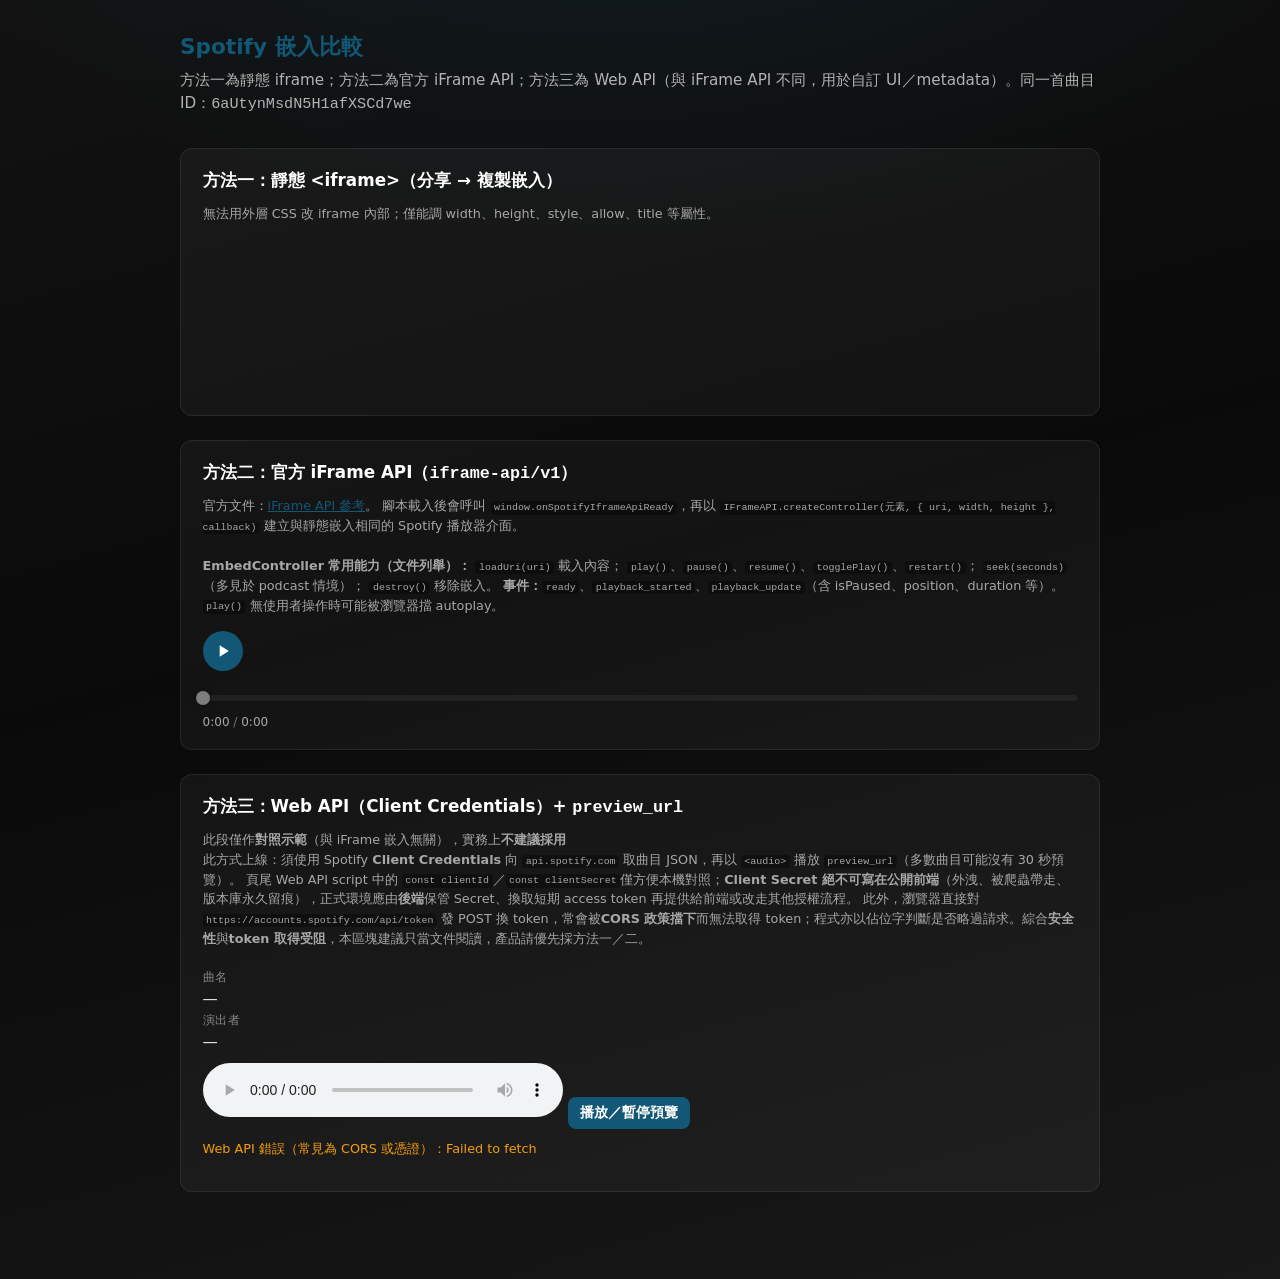
==== spotify.html @ 9056b28a "修改日期" ====
<!DOCTYPE html>
<html lang="zh-TW" data-lang="zh">

<head>
    <meta charset="UTF-8">
    <meta http-equiv="X-UA-Compatible" content="IE=edge">
    <meta name="viewport" content="width=device-width, initial-scale=1.0, user-scalable=no">
    <!-- Primary Meta Tags -->
    <title data-i18n="meta.title">spotify</title>
    <meta name="title" data-i18n="meta.title" content="spotify">
    <meta name="description" data-i18n="meta.description" content="">
    <meta name="keywords" content="">

    <style>
        /*
         * 強調色變數（目前為 #125776）。
         * 原本 Spotify 綠若需還原，請改為：
         *   --accent: #1ed760;
         *   --accent-soft: #1ed76033;
         *   --on-accent: #121212;
         */
        :root {
            --accent: #125776;
            --accent-soft: #12577633;
            --on-accent: #fff;
        }

        *,
        *::before,
        *::after {
            box-sizing: border-box;
        }

        html {
            font-size: 16px;
            -webkit-text-size-adjust: 100%;
        }

        body {
            margin: 0;
            min-height: 100vh;
            font-family: system-ui, -apple-system, "Segoe UI", Roboto, "Helvetica Neue", Arial, sans-serif;
            color: #e8e8e8;
            background: radial-gradient(ellipse 120% 80% at 50% -20%, var(--accent-soft), transparent 50%),
                linear-gradient(165deg, #121212 0%, #0a0a0a 45%, #181818 100%);
        }

        .page {
            max-width: 960px;
            margin: 0 auto;
            padding: 2rem 1.25rem 4rem;
        }

        .page-title {
            font-size: 1.35rem;
            font-weight: 700;
            color: var(--accent);
            margin: 0 0 0.5rem;
        }

        .page-desc {
            margin: 0 0 2rem;
            color: #b3b3b3;
            font-size: 0.95rem;
            line-height: 1.5;
        }

        .panel {
            background: rgba(255, 255, 255, 0.04);
            border: 1px solid rgba(255, 255, 255, 0.08);
            border-radius: 12px;
            padding: 1.25rem 1.35rem;
            margin-bottom: 1.5rem;
        }

        .panel h2 {
            margin: 0 0 0.75rem;
            font-size: 1.05rem;
            font-weight: 600;
            color: #fff;
        }

        .panel .note {
            margin: 0 0 1rem;
            font-size: 0.8rem;
            color: #a7a7a7;
            line-height: 1.55;
        }

        .panel .note code {
            font-size: 0.78em;
            background: rgba(0, 0, 0, 0.35);
            padding: 0.12em 0.35em;
            border-radius: 4px;
        }

        .iframe-api-controls {
            display: flex;
            flex-wrap: wrap;
            gap: 0.5rem;
            margin-top: 0.75rem;
            align-items: center;
        }

        .iframe-api-controls .icon-btn {
            font: inherit;
            width: 2.5rem;
            height: 2.5rem;
            padding: 0;
            border-radius: 50%;
            border: 0;
            background: var(--accent);
            color: var(--on-accent);
            cursor: pointer;
            display: inline-flex;
            align-items: center;
            justify-content: center;
        }

        .iframe-api-controls .icon-btn:hover {
            filter: brightness(1.08);
        }

        .iframe-api-controls .icon-btn.secondary {
            background: #333;
            color: #e8e8e8;
        }

        .iframe-api-controls .icon-btn svg {
            width: 1.25rem;
            height: 1.25rem;
            flex-shrink: 0;
        }

        .iframe-api-controls .icon-btn svg path {
            fill: currentColor;
        }

        /* 方法二專用：依 playback_update 同步的外層進度條 + 可拖曳原點 */
        .iframe-api-progress-wrap {
            margin-top: 1rem;
            max-width: 100%;
        }

        .iframe-api-progress-hint {
            margin: 0 0 0.4rem;
            font-size: 0.72rem;
            color: #888;
            line-height: 1.45;
        }

        .iframe-api-progress-rail {
            position: relative;
            height: 22px;
            display: flex;
            align-items: center;
            touch-action: none;
        }

        .iframe-api-progress-rail.is-disabled {
            opacity: 0.45;
            pointer-events: none;
        }

        .iframe-api-progress-rail.is-scrubbing .iframe-api-progress-fill {
            transition: none;
        }

        .iframe-api-progress-track {
            width: 100%;
            height: 6px;
            background: rgba(255, 255, 255, 0.12);
            border-radius: 3px;
            overflow: hidden;
        }

        .iframe-api-progress-fill {
            height: 100%;
            width: 0%;
            background: var(--accent);
            border-radius: 3px;
            transition: none;
        }

        .iframe-api-progress-thumb {
            position: absolute;
            top: 50%;
            left: 0%;
            width: 14px;
            height: 14px;
            margin: 0;
            padding: 0;
            border: 0;
            border-radius: 50%;
            background: #fff;
            box-shadow: 0 1px 5px rgba(0, 0, 0, 0.5);
            transform: translate(-50%, -50%);
            cursor: grab;
            z-index: 2;
            -webkit-tap-highlight-color: transparent;
        }

        .iframe-api-progress-thumb:active {
            cursor: grabbing;
        }

        .iframe-api-progress-thumb:focus {
            outline: none;
        }

        .iframe-api-progress-thumb:focus-visible {
            outline: 2px solid rgba(255, 255, 255, 0.9);
            outline-offset: 2px;
        }

        .iframe-api-progress-times {
            margin-top: 0.35rem;
            font-size: 0.75rem;
            color: #a7a7a7;
            font-variant-numeric: tabular-nums;
        }

        .iframe-api-progress-sep {
            opacity: 0.65;
        }

        .web-api-ui {
            display: flex;
            flex-wrap: wrap;
            gap: 1rem;
            align-items: flex-start;
        }

        .web-api-ui img {
            border-radius: 8px;
            object-fit: cover;
            background: #222;
        }

        .web-api-meta {
            flex: 1;
            min-width: 200px;
        }

        .web-api-meta p {
            margin: 0.25rem 0;
            font-size: 0.95rem;
        }

        .web-api-meta .label {
            color: #888;
            font-size: 0.75rem;
            text-transform: uppercase;
            letter-spacing: 0.04em;
        }

        #web-api-status {
            margin-top: 0.75rem;
            font-size: 0.8rem;
            color: #f59e0b;
        }

        #play-btn {
            margin-top: 0.75rem;
            font: inherit;
            font-size: 0.85rem;
            padding: 0.45rem 0.75rem;
            border-radius: 8px;
            border: 0;
            background: var(--accent);
            color: var(--on-accent);
            cursor: pointer;
            font-weight: 600;
        }

        #preview-audio {
            width: 100%;
            max-width: 360px;
            margin-top: 0.5rem;
        }
    </style>

</head>

<body>

    <div class="page">
        <h1 class="page-title">Spotify 嵌入比較</h1>
        <p class="page-desc">方法一為靜態 iframe；方法二為官方 iFrame API；方法三為 Web API（與 iFrame API
            不同，用於自訂 UI／metadata）。同一首曲目 ID：<code>6aUtynMsdN5H1afXSCd7we</code></p>

        <!-- ========== 方法一：靜態 iframe（保留原本方式）========== -->
        <section class="panel" aria-labelledby="m1-heading">
            <h2 id="m1-heading">方法一：靜態 &lt;iframe&gt;（分享 → 複製嵌入）</h2>
            <p class="note">無法用外層 CSS 改 iframe 內部；僅能調 width、height、style、allow、title 等屬性。</p>
            <!--
            Spotify 嵌入：<iframe> 常用屬性（僅調整外觀／權限，不取代官方 iFrame API）
            - width / height     寬高（HTML 屬性，數字不必加 px）
              例：width="100%" height="352"
              例：width="100%" height="152"   （緊湊高度常見值）
            - style              行內 CSS，多個屬性以分號連接
              例：style="border-radius: 0; max-width: 320px;"
              例：style="border-radius: 12px; max-width: 100%;"
            - loading            例：loading="lazy"
            - allow              例：allow="autoplay; clipboard-write; encrypted-media; fullscreen; picture-in-picture"
            - allowfullscreen    例：allowfullscreen="" 或 allowfullscreen="allowfullscreen"
            - title              例：title="Spotify 嵌入播放器"
            - frameBorder        例：frameBorder="0"
            - src                嵌入網址；主題／尺寸等以 Spotify「分享 → 嵌入」複製為準
        -->
            <iframe data-testid="embed-iframe" style="border-radius: 0; max-width: 320px;"
                src="https://open.spotify.com/embed/track/6aUtynMsdN5H1afXSCd7we?utm_source=generator" width="100%"
                height="152" frameBorder="0" allowfullscreen=""
                allow="autoplay; clipboard-write; encrypted-media; fullscreen; picture-in-picture" loading="lazy"
                title="Spotify 嵌入播放器"></iframe>
        </section>

        <!-- ========== 方法二：官方 iFrame API ========== -->
        <section class="panel" aria-labelledby="m2-heading">
            <h2 id="m2-heading">方法二：官方 iFrame API（<code>iframe-api/v1</code>）</h2>
            <p class="note">
                官方文件：<a href="https://developer.spotify.com/documentation/embeds/references/iframe-api"
                    style="color:var(--accent);">iFrame API 參考</a>。
                腳本載入後會呼叫 <code>window.onSpotifyIframeApiReady</code>，再以
                <code>IFrameAPI.createController(元素, { uri, width, height }, callback)</code> 建立與靜態嵌入相同的 Spotify
                播放器介面。
                <br><br>
                <strong>EmbedController 常用能力（文件列舉）：</strong>
                <code>loadUri(uri)</code> 載入內容；
                <code>play()</code>、<code>pause()</code>、<code>resume()</code>、<code>togglePlay()</code>、<code>restart()</code>；
                <code>seek(seconds)</code>（多見於 podcast 情境）；
                <code>destroy()</code> 移除嵌入。
                <strong>事件：</strong><code>ready</code>、<code>playback_started</code>、<code>playback_update</code>（含
                isPaused、position、duration 等）。
                <code>play()</code> 無使用者操作時可能被瀏覽器擋 autoplay。
            </p>
            <!-- 此 div 會被 API 替換成實際 embed iframe -->
            <div id="embed-iframe-api"></div>
            <div class="iframe-api-controls">
                <button type="button" id="iframe-api-toggle" class="icon-btn" aria-label="播放" title="播放／暫停">
                    <svg viewBox="0 0 24 24" aria-hidden="true">
                        <path id="iframe-api-toggle-path" d="M8 5v14l11-7L8 5z" />
                    </svg>
                </button>
            </div>
            <div class="iframe-api-progress-wrap">
                <div class="iframe-api-progress-rail is-disabled" id="iframe-api-progress-rail">
                    <div class="iframe-api-progress-track" id="iframe-api-progress-track" role="progressbar"
                        aria-valuemin="0" aria-valuemax="100" aria-valuenow="0" aria-valuetext="0:00 / 0:00">
                        <div class="iframe-api-progress-fill" id="iframe-api-progress-fill"></div>
                    </div>
                    <button type="button" class="iframe-api-progress-thumb" id="iframe-api-progress-thumb"
                        aria-label="拖曳調整播放位置" title="拖曳或點擊軌道"></button>
                </div>
                <div class="iframe-api-progress-times"><span id="iframe-api-progress-pos">0:00</span><span
                        class="iframe-api-progress-sep"> / </span><span id="iframe-api-progress-dur">0:00</span></div>
            </div>
        </section>

        <!-- ========== 方法三：Web API + 預覽（你提供的對照範例，非 iFrame API）========== -->
        <section class="panel" aria-labelledby="m3-heading">
            <h2 id="m3-heading">方法三：Web API（Client Credentials）+ <code>preview_url</code></h2>
            <p class="note">
                此段僅作<strong>對照示範</strong>（與 iFrame 嵌入無關），實務上<strong>不建議採用</strong><br />
                此方式上線：須使用 Spotify
                <strong>Client Credentials</strong> 向 <code>api.spotify.com</code> 取曲目 JSON，再以
                <code>&lt;audio&gt;</code>
                播放 <code>preview_url</code>（多數曲目可能沒有 30 秒預覽）。
                頁尾 Web API script 中的 <code>const clientId</code>／<code>const clientSecret</code>僅方便本機對照；<strong>Client
                    Secret 絕不可寫在公開前端</strong>（外洩、被爬蟲帶走、版本庫永久留痕），正式環境應由<strong>後端</strong>保管 Secret、換取短期
                access token 再提供給前端或改走其他授權流程。
                此外，瀏覽器直接對 <code>https://accounts.spotify.com/api/token</code> 發 POST 換 token，常會被<strong>CORS
                    政策擋下</strong>而無法取得 token；程式亦以佔位字判斷是否略過請求。綜合<strong>安全性</strong>與<strong>token
                    取得受阻</strong>，本區塊建議只當文件閱讀，產品請優先採方法一／二。
            </p>
            <div class="web-api-ui">
                <img id="track-cover" src="" alt="封面" width="120" height="120" hidden>
                <div class="web-api-meta">
                    <p class="label">曲名</p>
                    <p id="track-name">—</p>
                    <p class="label">演出者</p>
                    <p id="artist-name">—</p>
                    <audio id="preview-audio" controls></audio>
                    <button type="button" id="play-btn">播放／暫停預覽</button>
                </div>
            </div>
            <p id="web-api-status"></p>
        </section>
    </div>

    <!-- 官方 iFrame API：須先定義 onSpotifyIframeApiReady，再載入腳本 -->
    <script>
        (function () {
            const DEMO_TRACK_URI = 'spotify:track:6aUtynMsdN5H1afXSCd7we';

            window.onSpotifyIframeApiReady = function (IFrameAPI) {
                var el = document.getElementById('embed-iframe-api');
                if (!el) return;

                IFrameAPI.createController(el, {
                    width: '100%',
                    height: '152',
                    uri: DEMO_TRACK_URI
                }, function (EmbedController) {
                    window.__spotifyEmbedController = EmbedController;

                    var toggleBtn = document.getElementById('iframe-api-toggle');
                    var togglePath = document.getElementById('iframe-api-toggle-path');
                    var ICON_PLAY_D = 'M8 5v14l11-7L8 5z';
                    var ICON_PAUSE_D = 'M6 19h4V5H6v14zm8-14v14h4V5h-4z';

                    function setIframeToggleIcon(isPaused) {
                        if (!togglePath || !toggleBtn) return;
                        togglePath.setAttribute('d', isPaused ? ICON_PLAY_D : ICON_PAUSE_D);
                        toggleBtn.setAttribute('aria-label', isPaused ? '播放' : '暫停');
                        toggleBtn.setAttribute('title', isPaused ? '播放' : '暫停');
                    }

                    var progressFill = document.getElementById('iframe-api-progress-fill');
                    var progressTrack = document.getElementById('iframe-api-progress-track');
                    var progressPos = document.getElementById('iframe-api-progress-pos');
                    var progressDur = document.getElementById('iframe-api-progress-dur');
                    var progressRail = document.getElementById('iframe-api-progress-rail');
                    var progressThumb = document.getElementById('iframe-api-progress-thumb');

                    var lastDurationMs = 0;
                    var lastPositionMs = 0;
                    var isScrubbing = false;
                    var scrubPreviewMs = 0;
                    var progressSyncAt = 0;
                    var progressPlaying = false;
                    var lastPlaybackPaused = true;
                    var progressRafId = 0;
                    var seekSettleUntil = 0;
                    var seekSettleMs = 0;
                    var seekSettleTimer = 0;

                    function clearSeekSettle() {
                        seekSettleUntil = 0;
                        if (seekSettleTimer) {
                            clearTimeout(seekSettleTimer);
                            seekSettleTimer = 0;
                        }
                    }

                    function stopProgressExtrapolation() {
                        if (progressRafId) {
                            cancelAnimationFrame(progressRafId);
                            progressRafId = 0;
                        }
                    }

                    function scheduleProgressExtrapolation() {
                        stopProgressExtrapolation();
                        var nowTs = typeof performance !== 'undefined' ? performance.now() : Date.now();
                        if (!progressPlaying || isScrubbing || lastDurationMs <= 0 || nowTs < seekSettleUntil) return;
                        function frame() {
                            var ts = typeof performance !== 'undefined' ? performance.now() : Date.now();
                            if (!progressPlaying || isScrubbing || lastDurationMs <= 0 || ts < seekSettleUntil) {
                                progressRafId = 0;
                                return;
                            }
                            var elapsed = performance.now() - progressSyncAt;
                            var extrapolated = Math.min(lastDurationMs, lastPositionMs + elapsed);
                            setProgressVisual(extrapolated, lastDurationMs);
                            progressRafId = requestAnimationFrame(frame);
                        }
                        progressRafId = requestAnimationFrame(frame);
                    }

                    function getDisplayedPositionMs() {
                        if (lastDurationMs <= 0) return 0;
                        if (!progressPlaying || isScrubbing) return lastPositionMs;
                        var elapsed = performance.now() - progressSyncAt;
                        return Math.min(lastDurationMs, lastPositionMs + elapsed);
                    }

                    document.addEventListener('visibilitychange', function onVis() {
                        if (document.hidden) stopProgressExtrapolation();
                        else {
                            var ts = typeof performance !== 'undefined' ? performance.now() : Date.now();
                            if (progressPlaying && !isScrubbing && lastDurationMs > 0 && ts >= seekSettleUntil) {
                                scheduleProgressExtrapolation();
                            }
                        }
                    });
                    function formatMsAsTime(ms) {
                        if (ms == null || isNaN(ms) || ms < 0) return '0:00';
                        var totalSec = Math.floor(ms / 1000);
                        var m = Math.floor(totalSec / 60);
                        var s = totalSec % 60;
                        return m + ':' + (s < 10 ? '0' : '') + s;
                    }

                    function setScrubbingUiEnabled(enabled) {
                        if (!progressRail) return;
                        progressRail.classList.toggle('is-disabled', !enabled);
                    }

                    function setProgressVisual(positionMs, durationMs) {
                        if (!progressFill || !progressPos || !progressDur) return;
                        var dur = typeof durationMs === 'number' && durationMs > 0 ? durationMs : lastDurationMs;
                        var pos = dur > 0 ? Math.max(0, Math.min(positionMs, dur)) : 0;
                        var pct = dur > 0 ? Math.min(100, (pos / dur) * 100) : 0;
                        progressFill.style.width = pct + '%';
                        if (progressThumb) progressThumb.style.left = pct + '%';
                        progressPos.textContent = formatMsAsTime(pos);
                        progressDur.textContent = formatMsAsTime(dur);
                        if (progressTrack) {
                            progressTrack.setAttribute('aria-valuenow', String(Math.round(pct)));
                            progressTrack.setAttribute('aria-valuetext', formatMsAsTime(pos) + ' / ' + formatMsAsTime(dur));
                        }
                    }

                    function updateIframeApiProgress(data) {
                        if (!progressFill || !progressPos || !progressDur || isScrubbing) return;
                        var pos = data && typeof data.position === 'number' ? data.position : 0;
                        var dur = data && typeof data.duration === 'number' ? data.duration : 0;
                        if (dur > 0) lastDurationMs = dur;
                        lastPositionMs = pos;
                        progressSyncAt = typeof performance !== 'undefined' ? performance.now() : Date.now();
                        setProgressVisual(pos, dur > 0 ? dur : lastDurationMs);
                        setScrubbingUiEnabled(lastDurationMs > 0);
                    }

                    function getClampedRatio(clientX) {
                        if (!progressRail) return 0;
                        var rect = progressRail.getBoundingClientRect();
                        if (rect.width <= 0) return 0;
                        var x = clientX - rect.left;
                        return Math.max(0, Math.min(1, x / rect.width));
                    }

                    function applyScrubClientX(clientX) {
                        if (lastDurationMs <= 0) return;
                        scrubPreviewMs = Math.round(getClampedRatio(clientX) * lastDurationMs);
                        setProgressVisual(scrubPreviewMs, lastDurationMs);
                    }

                    function endScrub() {
                        if (!isScrubbing) return;
                        isScrubbing = false;
                        if (progressRail) progressRail.classList.remove('is-scrubbing');
                        stopProgressExtrapolation();

                        seekSettleMs = scrubPreviewMs;
                        seekSettleUntil = (typeof performance !== 'undefined' ? performance.now() : Date.now()) + 2000;
                        if (seekSettleTimer) clearTimeout(seekSettleTimer);
                        seekSettleTimer = setTimeout(function () {
                            seekSettleTimer = 0;
                            seekSettleUntil = 0;
                            if (progressPlaying && !isScrubbing && lastDurationMs > 0) {
                                progressSyncAt = typeof performance !== 'undefined' ? performance.now() : Date.now();
                                scheduleProgressExtrapolation();
                            }
                        }, 2100);

                        lastPositionMs = scrubPreviewMs;
                        progressSyncAt = typeof performance !== 'undefined' ? performance.now() : Date.now();
                        setProgressVisual(scrubPreviewMs, lastDurationMs);

                        if (lastDurationMs > 0) {
                            var nearStartMs = 800;
                            var atStart = scrubPreviewMs <= nearStartMs;
                            try {
                                if (atStart && typeof EmbedController.restart === 'function') {
                                    EmbedController.restart();
                                } else if (typeof EmbedController.seek === 'function') {
                                    EmbedController.seek(Math.max(0, Math.floor(scrubPreviewMs / 1000)));
                                }
                            } catch (err) {
                                console.warn('[iFrame API] seek/restart', err);
                            }
                        }
                    }

                    if (progressRail && progressThumb) {
                        progressRail.addEventListener('pointerdown', function (ev) {
                            if (lastDurationMs <= 0) return;
                            if (ev.pointerType === 'mouse' && ev.button !== 0) return;
                            scrubPreviewMs = getDisplayedPositionMs();
                            isScrubbing = true;
                            stopProgressExtrapolation();
                            progressRail.classList.add('is-scrubbing');
                            try {
                                progressRail.setPointerCapture(ev.pointerId);
                            } catch (e) { /* ignore */ }
                            applyScrubClientX(ev.clientX);
                        });
                        progressRail.addEventListener('pointermove', function (ev) {
                            if (!isScrubbing) return;
                            applyScrubClientX(ev.clientX);
                        });
                        progressRail.addEventListener('pointerup', function (ev) {
                            if (!isScrubbing) return;
                            endScrub();
                            try {
                                progressRail.releasePointerCapture(ev.pointerId);
                            } catch (e) { /* ignore */ }
                        });
                        progressRail.addEventListener('pointercancel', function (ev) {
                            if (!isScrubbing) return;
                            endScrub();
                            try {
                                progressRail.releasePointerCapture(ev.pointerId);
                            } catch (e) { /* ignore */ }
                        });
                    }

                    EmbedController.addListener('ready', function () {
                        console.log('[iFrame API] ready');
                        setIframeToggleIcon(true);
                        clearSeekSettle();
                        stopProgressExtrapolation();
                        progressPlaying = false;
                        lastPlaybackPaused = true;
                        lastDurationMs = 0;
                        lastPositionMs = 0;
                        updateIframeApiProgress({ position: 0, duration: 0 });
                        setScrubbingUiEnabled(false);
                    });
                    EmbedController.addListener('playback_started', function (e) {
                        console.log('[iFrame API] playback_started', e.data && e.data.playingURI);
                    });
                    EmbedController.addListener('playback_update', function (e) {
                        if (!e.data) return;
                        console.log('[iFrame API] playback_update', 'paused:', e.data.isPaused, 'pos ms:', e.data.position);
                        setIframeToggleIcon(e.data.isPaused);
                        lastPlaybackPaused = !!e.data.isPaused;
                        var buffering = !!e.data.isBuffering;
                        progressPlaying = !lastPlaybackPaused && !buffering;

                        var nowTs = typeof performance !== 'undefined' ? performance.now() : Date.now();
                        if (seekSettleUntil > 0 && nowTs >= seekSettleUntil) {
                            clearSeekSettle();
                        }

                        if (isScrubbing) {
                            if (typeof e.data.duration === 'number' && e.data.duration > 0) {
                                lastDurationMs = e.data.duration;
                            }
                            return;
                        }

                        if (typeof e.data.duration === 'number' && e.data.duration > 0) {
                            lastDurationMs = e.data.duration;
                        }

                        var reportedPos = typeof e.data.position === 'number' ? e.data.position : lastPositionMs;
                        var settleActive = seekSettleUntil > nowTs;

                        if (settleActive) {
                            var drift = Math.abs(reportedPos - seekSettleMs);
                            var okDrift = Math.max(900, Math.min(2200, lastDurationMs * 0.05));
                            if (drift <= okDrift) {
                                clearSeekSettle();
                                lastPositionMs = reportedPos;
                                progressSyncAt = nowTs;
                                updateIframeApiProgress(e.data);
                                if (progressPlaying) scheduleProgressExtrapolation();
                                else stopProgressExtrapolation();
                            } else {
                                setProgressVisual(seekSettleMs, lastDurationMs);
                                stopProgressExtrapolation();
                            }
                            return;
                        }

                        lastPositionMs = reportedPos;
                        progressSyncAt = nowTs;
                        updateIframeApiProgress(e.data);
                        if (progressPlaying) scheduleProgressExtrapolation();
                        else stopProgressExtrapolation();
                    });

                    if (toggleBtn) toggleBtn.addEventListener('click', function () { EmbedController.togglePlay(); });
                });
            };
        })();
    </script>
    <script src="https://open.spotify.com/embed/iframe-api/v1" async></script>

    <!-- Web API：對照用（勿在正式環境暴露 Secret） -->
    <script>
        (function () {
            const clientId = '1ca1ae23c7bb42c1af10d572f9a540d0';
            const clientSecret = '4ef70b3a1da84ef782a76d55c65a2349';

            const PLACEHOLDER =
                clientId === '你的CLIENT_ID' ||
                clientSecret === '你的CLIENT_SECRET' ||
                !clientId ||
                !clientSecret;

            const statusEl = document.getElementById('web-api-status');

            async function getToken() {
                const response = await fetch('https://accounts.spotify.com/api/token', {
                    method: 'POST',
                    headers: {
                        'Content-Type': 'application/x-www-form-urlencoded',
                        'Authorization': 'Basic ' + btoa(clientId + ':' + clientSecret)
                    },
                    body: 'grant_type=client_credentials'
                });
                const data = await response.json();
                if (!response.ok) {
                    throw new Error(data.error_description || data.error || 'Token 請求失敗');
                }
                return data.access_token;
            }

            async function displayTrack(trackId) {
                const token = await getToken();
                const result = await fetch('https://api.spotify.com/v1/tracks/' + trackId, {
                    method: 'GET',
                    headers: { 'Authorization': 'Bearer ' + token }
                });
                const track = await result.json();
                if (!result.ok) {
                    throw new Error(track.error && track.error.message || '曲目請求失敗');
                }

                const coverEl = document.getElementById('track-cover');
                const img0 = track.album && track.album.images && track.album.images[0];
                if (img0 && img0.url) {
                    coverEl.src = img0.url;
                    coverEl.hidden = false;
                } else {
                    coverEl.hidden = true;
                }

                document.getElementById('track-name').innerText = track.name || '—';
                var artists = track.artists && track.artists.map(function (a) { return a.name; }).join(', ');
                document.getElementById('artist-name').innerText = artists || '—';

                const audio = document.getElementById('preview-audio');
                if (track.preview_url) {
                    audio.src = track.preview_url;
                } else {
                    audio.removeAttribute('src');
                    if (statusEl) {
                        statusEl.innerText += ' 此曲目無 preview_url（僅能顯示 metadata）。';
                    }
                }

                const btn = document.getElementById('play-btn');
                btn.onclick = function () {
                    if (!track.preview_url) return;
                    if (audio.paused) audio.play();
                    else audio.pause();
                };
            }

            if (PLACEHOLDER) {
                if (statusEl) {
                    statusEl.innerText =
                        '未設定有效 clientId／clientSecret（仍為佔位字），已不發送 token 請求。正式請改後端換 token，勿把 CLIENT_SECRET 寫進前端。';
                }
                return;
            }

            displayTrack('6aUtynMsdN5H1afXSCd7we').catch(function (err) {
                if (statusEl) {
                    statusEl.innerText = 'Web API 錯誤（常見為 CORS 或憑證）：' + (err && err.message ? err.message : String(err));
                }
            });
        })();
    </script>

</body>

</html>
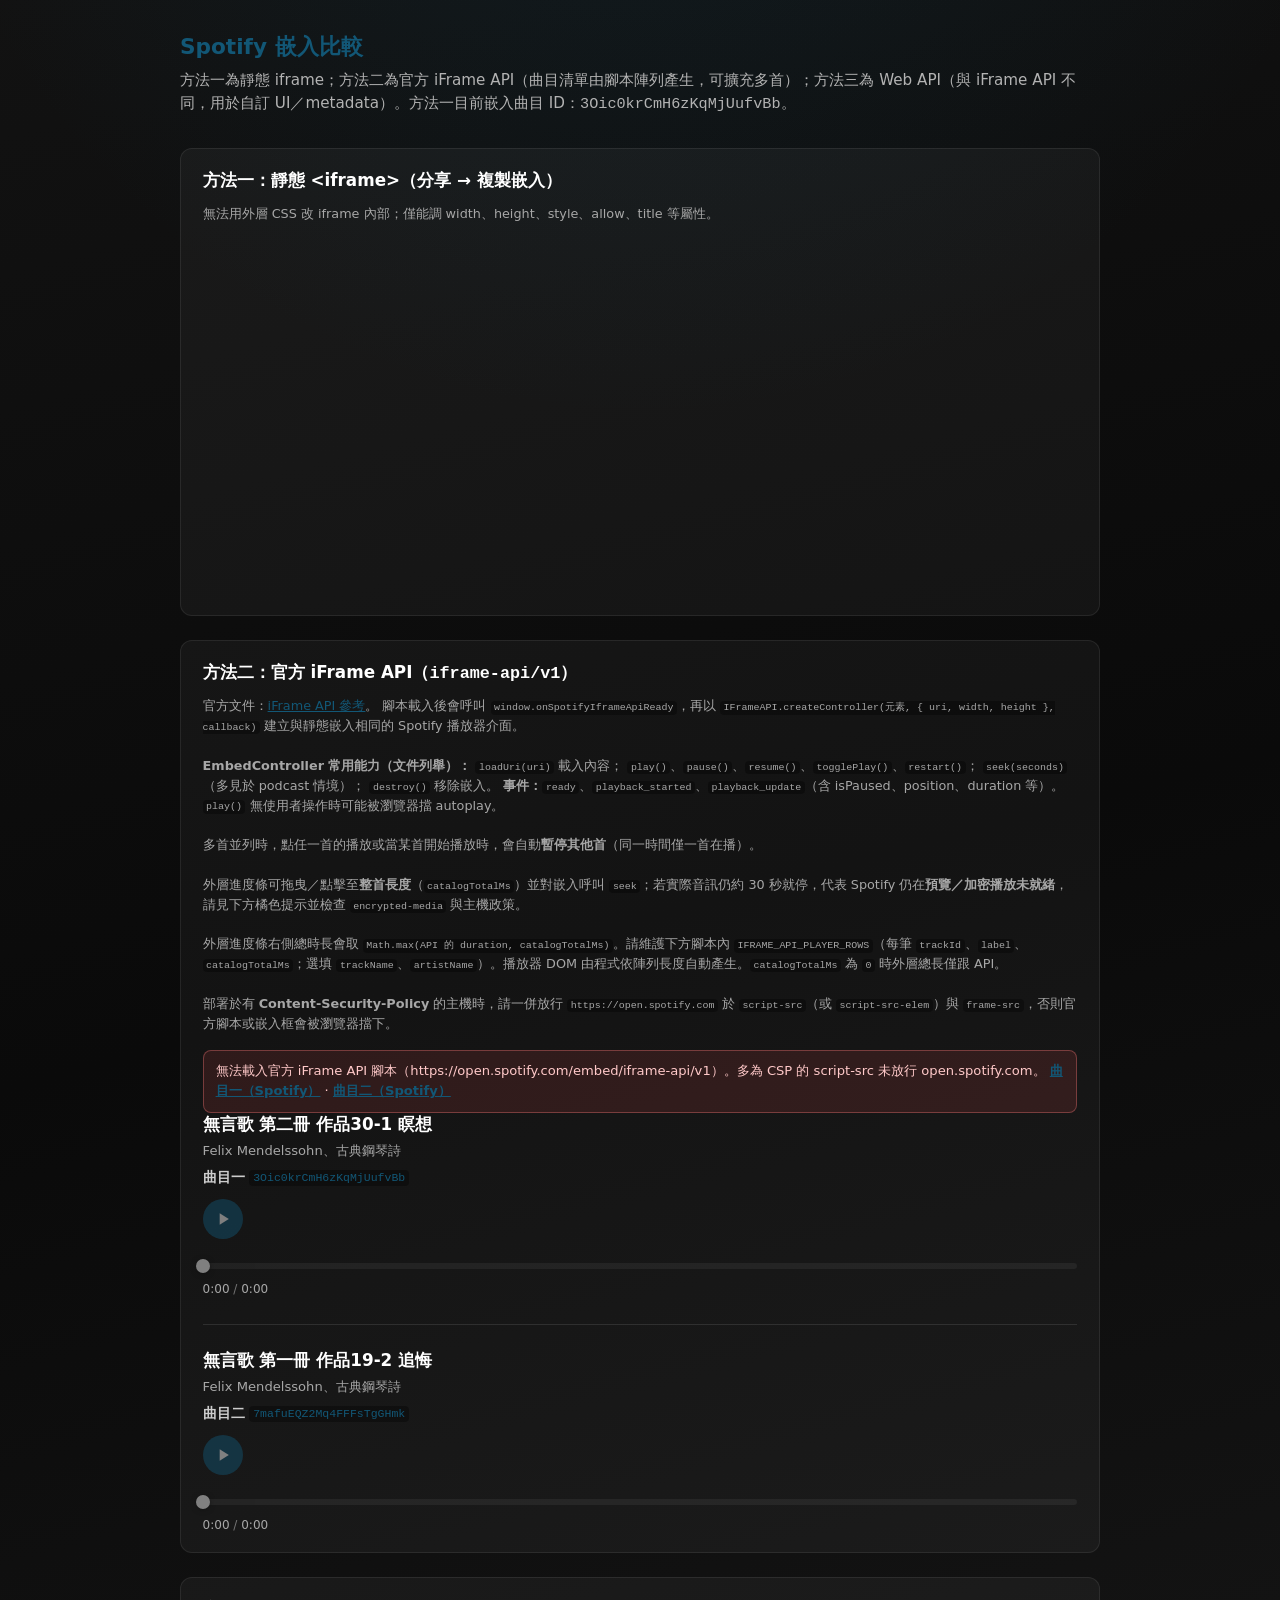
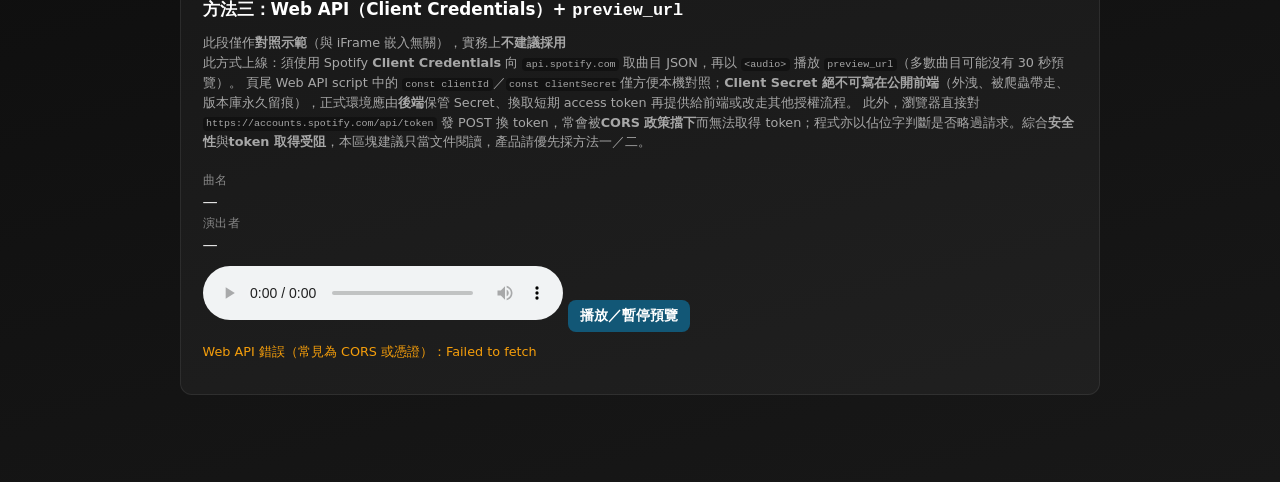
==== commit 471693bb: "調整spotify頁面" ====
--- a/spotify.html
+++ b/spotify.html
@@ -5,6 +5,8 @@
     <meta charset="UTF-8">
     <meta http-equiv="X-UA-Compatible" content="IE=edge">
     <meta name="viewport" content="width=device-width, initial-scale=1.0, user-scalable=no">
+    <!-- 讓 open.spotify.com 嵌入有權使用 EME；若主機已送 Permissions-Policy 可能覆寫，仍請客戶於標頭放行 Spotify -->
+    <meta http-equiv="Permissions-Policy" content="encrypted-media=(self &quot;https://open.spotify.com&quot;)">
     <!-- Primary Meta Tags -->
     <title data-i18n="meta.title">spotify</title>
     <meta name="title" data-i18n="meta.title" content="spotify">
@@ -119,6 +121,95 @@
 
         .iframe-api-controls .icon-btn:hover {
             filter: brightness(1.08);
+        }
+
+        .iframe-api-controls .icon-btn:disabled {
+            opacity: 0.45;
+            cursor: not-allowed;
+            filter: none;
+        }
+
+        .iframe-api-fallback-hint {
+            margin: 0.85rem 0 0;
+            padding: 0.65rem 0.75rem;
+            font-size: 0.82rem;
+            line-height: 1.55;
+            color: #ffc9c9;
+            background: rgba(255, 80, 80, 0.12);
+            border: 1px solid rgba(255, 120, 120, 0.35);
+            border-radius: 8px;
+        }
+
+        .iframe-api-fallback-hint a {
+            color: var(--accent);
+            font-weight: 600;
+        }
+
+        .iframe-api-preview-mode-hint {
+            margin: 0.75rem 0 0;
+            padding: 0.55rem 0.75rem;
+            font-size: 0.8rem;
+            line-height: 1.55;
+            color: #fcd9a8;
+            background: rgba(245, 158, 11, 0.12);
+            border: 1px solid rgba(245, 158, 11, 0.35);
+            border-radius: 8px;
+        }
+
+        .iframe-api-player-block {
+            position: relative;
+        }
+
+        .iframe-api-player-block + .iframe-api-player-block {
+            margin-top: 1.75rem;
+            padding-top: 1.5rem;
+            border-top: 1px solid rgba(255, 255, 255, 0.1);
+        }
+
+        .iframe-api-player-header {
+            margin: 0 0 0.75rem;
+        }
+
+        .iframe-api-track-name {
+            margin: 0 0 0.3rem;
+            font-size: 1.05rem;
+            font-weight: 600;
+            color: #fff;
+            line-height: 1.4;
+        }
+
+        .iframe-api-artist-name {
+            margin: 0 0 0.45rem;
+            font-size: 0.82rem;
+            color: #a7a7a7;
+            line-height: 1.45;
+        }
+
+        .iframe-api-player-title {
+            margin: 0;
+            font-size: 0.9rem;
+            color: #ccc;
+        }
+
+        /* 方法二：視覺隱藏 Spotify 官方嵌入（#embed-iframe-api-* 內的 iframe），仍保留於 DOM 供播放與 iFrame API */
+        .iframe-api-spotify-embed-hide {
+            position: absolute;
+            width: 1px;
+            height: 1px;
+            padding: 0;
+            margin: -1px;
+            overflow: hidden;
+            clip: rect(0, 0, 0, 0);
+            white-space: nowrap;
+            border: 0;
+        }
+
+        .iframe-api-player-title code {
+            font-size: 0.8em;
+            color: var(--accent);
+            background: rgba(0, 0, 0, 0.35);
+            padding: 0.1em 0.35em;
+            border-radius: 4px;
         }
 
         .iframe-api-controls .icon-btn.secondary {
@@ -286,8 +377,8 @@
 
     <div class="page">
         <h1 class="page-title">Spotify 嵌入比較</h1>
-        <p class="page-desc">方法一為靜態 iframe；方法二為官方 iFrame API；方法三為 Web API（與 iFrame API
-            不同，用於自訂 UI／metadata）。同一首曲目 ID：<code>6aUtynMsdN5H1afXSCd7we</code></p>
+        <p class="page-desc">方法一為靜態 iframe；方法二為官方 iFrame API（曲目清單由腳本陣列產生，可擴充多首）；方法三為 Web API（與 iFrame API
+            不同，用於自訂 UI／metadata）。方法一目前嵌入曲目 ID：<code>3Oic0krCmH6zKqMjUufvBb</code>。</p>
 
         <!-- ========== 方法一：靜態 iframe（保留原本方式）========== -->
         <section class="panel" aria-labelledby="m1-heading">
@@ -308,11 +399,7 @@
             - frameBorder        例：frameBorder="0"
             - src                嵌入網址；主題／尺寸等以 Spotify「分享 → 嵌入」複製為準
         -->
-            <iframe data-testid="embed-iframe" style="border-radius: 0; max-width: 320px;"
-                src="https://open.spotify.com/embed/track/6aUtynMsdN5H1afXSCd7we?utm_source=generator" width="100%"
-                height="152" frameBorder="0" allowfullscreen=""
-                allow="autoplay; clipboard-write; encrypted-media; fullscreen; picture-in-picture" loading="lazy"
-                title="Spotify 嵌入播放器"></iframe>
+            <iframe data-testid="embed-iframe" style="border-radius:12px" src="https://open.spotify.com/embed/track/3Oic0krCmH6zKqMjUufvBb?utm_source=generator" width="100%" height="352" frameBorder="0" allowfullscreen="" allow="autoplay; clipboard-write; encrypted-media; fullscreen; picture-in-picture" loading="lazy"></iframe>
         </section>
 
         <!-- ========== 方法二：官方 iFrame API ========== -->
@@ -333,28 +420,19 @@
                 <strong>事件：</strong><code>ready</code>、<code>playback_started</code>、<code>playback_update</code>（含
                 isPaused、position、duration 等）。
                 <code>play()</code> 無使用者操作時可能被瀏覽器擋 autoplay。
+                <br><br>
+                多首並列時，點任一首的播放或當某首開始播放時，會自動<strong>暫停其他首</strong>（同一時間僅一首在播）。
+                <br><br>
+                外層進度條可拖曳／點擊至<strong>整首長度</strong>（<code>catalogTotalMs</code>）並對嵌入呼叫 <code>seek</code>；若實際音訊仍約 30 秒就停，代表 Spotify 仍在<strong>預覽／加密播放未就緒</strong>，請見下方橘色提示並檢查 <code>encrypted-media</code> 與主機政策。
+                <br><br>
+                外層進度條右側總時長會取 <code>Math.max(API 的 duration, catalogTotalMs)</code>。請維護下方腳本內 <code>IFRAME_API_PLAYER_ROWS</code>（每筆 <code>trackId</code>、<code>label</code>、<code>catalogTotalMs</code>；選填 <code>trackName</code>、<code>artistName</code>）。播放器 DOM 由程式依陣列長度自動產生。<code>catalogTotalMs</code> 為 <code>0</code> 時外層總長僅跟 API。
+                <br><br>
+                部署於有 <strong>Content-Security-Policy</strong> 的主機時，請一併放行 <code>https://open.spotify.com</code> 於
+                <code>script-src</code>（或 <code>script-src-elem</code>）與 <code>frame-src</code>，否則官方腳本或嵌入框會被瀏覽器擋下。
             </p>
-            <!-- 此 div 會被 API 替換成實際 embed iframe -->
-            <div id="embed-iframe-api"></div>
-            <div class="iframe-api-controls">
-                <button type="button" id="iframe-api-toggle" class="icon-btn" aria-label="播放" title="播放／暫停">
-                    <svg viewBox="0 0 24 24" aria-hidden="true">
-                        <path id="iframe-api-toggle-path" d="M8 5v14l11-7L8 5z" />
-                    </svg>
-                </button>
-            </div>
-            <div class="iframe-api-progress-wrap">
-                <div class="iframe-api-progress-rail is-disabled" id="iframe-api-progress-rail">
-                    <div class="iframe-api-progress-track" id="iframe-api-progress-track" role="progressbar"
-                        aria-valuemin="0" aria-valuemax="100" aria-valuenow="0" aria-valuetext="0:00 / 0:00">
-                        <div class="iframe-api-progress-fill" id="iframe-api-progress-fill"></div>
-                    </div>
-                    <button type="button" class="iframe-api-progress-thumb" id="iframe-api-progress-thumb"
-                        aria-label="拖曳調整播放位置" title="拖曳或點擊軌道"></button>
-                </div>
-                <div class="iframe-api-progress-times"><span id="iframe-api-progress-pos">0:00</span><span
-                        class="iframe-api-progress-sep"> / </span><span id="iframe-api-progress-dur">0:00</span></div>
-            </div>
+            <p id="iframe-api-fallback-hint" class="iframe-api-fallback-hint" role="status" hidden></p>
+            <p id="iframe-api-preview-mode-hint" class="iframe-api-preview-mode-hint" role="status" hidden></p>
+            <div id="iframe-api-players-mount" class="iframe-api-players-mount"></div>
         </section>
 
         <!-- ========== 方法三：Web API + 預覽（你提供的對照範例，非 iFrame API）========== -->
@@ -388,297 +466,726 @@
         </section>
     </div>
 
-    <!-- 官方 iFrame API：須先定義 onSpotifyIframeApiReady，再載入腳本 -->
+    <!-- 官方 iFrame API：須先定義 onSpotifyIframeApiReady，再以動態 script 載入（可偵測 onerror／CSP） -->
     <script>
         (function () {
-            const DEMO_TRACK_URI = 'spotify:track:6aUtynMsdN5H1afXSCd7we';
+            /**
+             * 客戶播放清單（選用）：填 open.spotify.com/playlist/… 時只建立一個清單嵌入，並略過 IFRAME_API_PLAYER_ROWS。
+             * 展場預設為空字串＝使用下方曲目陣列（多首並列）。
+             */
+            var CLIENT_SPOTIFY_PLAYLIST_URL = '';
+
+            /**
+             * 方法二：維護此陣列（可擴充多首）。每筆 trackId、label、catalogTotalMs（0＝外層總長完全依 API）。
+             * 選填 trackName、artistName。亦支援單筆 playlistId／playlistUrl（與 trackId 擇一）。
+             */
+            var IFRAME_API_PLAYER_ROWS = [
+                {
+                    trackId: '3Oic0krCmH6zKqMjUufvBb',
+                    label: '曲目一',
+                    catalogTotalMs: (4 * 60 + 23) * 1000,
+                    trackName: '無言歌 第二冊 作品30-1 瞑想',
+                    artistName: 'Felix Mendelssohn、古典鋼琴詩'
+                },
+                {
+                    trackId: '7mafuEQZ2Mq4FFFsTgGHmk',
+                    label: '曲目二',
+                    catalogTotalMs: 179068,
+                    trackName: '無言歌 第一冊 作品19-2 追悔',
+                    artistName: 'Felix Mendelssohn、古典鋼琴詩'
+                }
+            ];
+
+            var IFRAME_API_PLAYERS = [];
+
+            function extractSpotifyPlaylistIdFromUrl(url) {
+                if (!url || typeof url !== 'string') return '';
+                var u = url.trim();
+                if (!u) return '';
+                var mUri = u.match(/^spotify:playlist:([a-zA-Z0-9]+)/i);
+                if (mUri && mUri[1]) return mUri[1];
+                var m = u.match(/playlist\/([a-zA-Z0-9]+)/i);
+                return m && m[1] ? m[1] : '';
+            }
+
+            function getIframeApiPlayerRowsEffective() {
+                var raw = typeof CLIENT_SPOTIFY_PLAYLIST_URL === 'string' ? CLIENT_SPOTIFY_PLAYLIST_URL.trim() : '';
+                var pid = extractSpotifyPlaylistIdFromUrl(raw);
+                if (pid) {
+                    return [
+                        {
+                            playlistId: pid,
+                            label: '客戶播放清單',
+                            catalogTotalMs: 0
+                        }
+                    ];
+                }
+                return IFRAME_API_PLAYER_ROWS;
+            }
+
+            function normalizeIframeApiPlayerRows(rows) {
+                var out = [];
+                for (var i = 0; i < rows.length; i++) {
+                    var r = rows[i];
+                    if (!r) continue;
+                    var tn = typeof r.trackName === 'string' ? r.trackName.trim() : '';
+                    var an = typeof r.artistName === 'string' ? r.artistName.trim() : '';
+                    var pid = String(r.playlistId || '').replace(/^spotify:playlist:/i, '').trim();
+                    var purl = typeof r.playlistUrl === 'string' ? r.playlistUrl.trim() : '';
+                    if (!pid && purl) pid = extractSpotifyPlaylistIdFromUrl(purl);
+                    if (pid) {
+                        var sidPl = String(out.length + 1);
+                        out.push({
+                            sid: sidPl,
+                            embedId: 'embed-iframe-api-' + sidPl,
+                            uri: 'spotify:playlist:' + pid,
+                            catalogTotalMs: typeof r.catalogTotalMs === 'number' ? r.catalogTotalMs : 0,
+                            openUrl: 'https://open.spotify.com/playlist/' + pid,
+                            label: r.label || ('播放清單 ' + sidPl),
+                            trackName: tn,
+                            artistName: an
+                        });
+                        continue;
+                    }
+                    var tid = String(r.trackId || '').replace(/^spotify:track:/i, '');
+                    if (!tid) continue;
+                    var sid = String(out.length + 1);
+                    out.push({
+                        sid: sid,
+                        embedId: 'embed-iframe-api-' + sid,
+                        uri: 'spotify:track:' + tid,
+                        catalogTotalMs: typeof r.catalogTotalMs === 'number' ? r.catalogTotalMs : 0,
+                        openUrl: 'https://open.spotify.com/track/' + tid,
+                        label: r.label || ('曲目 ' + sid),
+                        trackName: tn,
+                        artistName: an
+                    });
+                }
+                return out;
+            }
+
+            function renderIframeApiPlayerMount() {
+                var mount = document.getElementById('iframe-api-players-mount');
+                if (!mount) return;
+                mount.textContent = '';
+                var svgNs = 'http://www.w3.org/2000/svg';
+                for (var j = 0; j < IFRAME_API_PLAYERS.length; j++) {
+                    var p = IFRAME_API_PLAYERS[j];
+                    var sid = p.sid;
+                    var tid =
+                        p.uri.indexOf('spotify:playlist:') === 0
+                            ? p.uri.replace('spotify:playlist:', '')
+                            : p.uri.replace('spotify:track:', '');
+
+                    var block = document.createElement('div');
+                    block.className = 'iframe-api-player-block';
+                    block.setAttribute('data-embed-player', sid);
+
+                    var header = document.createElement('div');
+                    header.className = 'iframe-api-player-header';
+
+                    if (p.trackName) {
+                        var nameEl = document.createElement('div');
+                        nameEl.className = 'iframe-api-track-name';
+                        nameEl.textContent = p.trackName;
+                        header.appendChild(nameEl);
+                    }
+                    if (p.artistName) {
+                        var artistEl = document.createElement('div');
+                        artistEl.className = 'iframe-api-artist-name';
+                        artistEl.textContent = p.artistName;
+                        header.appendChild(artistEl);
+                    }
+
+                    var titleEl = document.createElement('p');
+                    titleEl.className = 'iframe-api-player-title';
+                    var strong = document.createElement('strong');
+                    strong.textContent = p.label;
+                    titleEl.appendChild(strong);
+                    titleEl.appendChild(document.createTextNode(' '));
+                    var codeEl = document.createElement('code');
+                    codeEl.textContent = tid;
+                    titleEl.appendChild(codeEl);
+                    header.appendChild(titleEl);
+
+                    block.appendChild(header);
+
+                    var hideWrap = document.createElement('div');
+                    hideWrap.className = 'iframe-api-spotify-embed-hide';
+                    hideWrap.setAttribute('aria-hidden', 'true');
+                    var embedHost = document.createElement('div');
+                    embedHost.id = p.embedId;
+                    hideWrap.appendChild(embedHost);
+                    block.appendChild(hideWrap);
+
+                    var controls = document.createElement('div');
+                    controls.className = 'iframe-api-controls';
+                    var toggle = document.createElement('button');
+                    toggle.type = 'button';
+                    toggle.id = 'iframe-api-toggle-' + sid;
+                    toggle.className = 'icon-btn';
+                    toggle.setAttribute('aria-label', '播放');
+                    toggle.setAttribute('title', '播放／暫停');
+                    var svg = document.createElementNS(svgNs, 'svg');
+                    svg.setAttribute('viewBox', '0 0 24 24');
+                    svg.setAttribute('aria-hidden', 'true');
+                    var path = document.createElementNS(svgNs, 'path');
+                    path.id = 'iframe-api-toggle-path-' + sid;
+                    path.setAttribute('d', 'M8 5v14l11-7L8 5z');
+                    svg.appendChild(path);
+                    toggle.appendChild(svg);
+                    controls.appendChild(toggle);
+                    block.appendChild(controls);
+
+                    var progWrap = document.createElement('div');
+                    progWrap.className = 'iframe-api-progress-wrap';
+
+                    var rail = document.createElement('div');
+                    rail.className = 'iframe-api-progress-rail is-disabled';
+                    rail.id = 'iframe-api-progress-rail-' + sid;
+
+                    var track = document.createElement('div');
+                    track.className = 'iframe-api-progress-track';
+                    track.id = 'iframe-api-progress-track-' + sid;
+                    track.setAttribute('role', 'progressbar');
+                    track.setAttribute('aria-valuemin', '0');
+                    track.setAttribute('aria-valuemax', '100');
+                    track.setAttribute('aria-valuenow', '0');
+                    track.setAttribute('aria-valuetext', '0:00 / 0:00');
+
+                    var fill = document.createElement('div');
+                    fill.className = 'iframe-api-progress-fill';
+                    fill.id = 'iframe-api-progress-fill-' + sid;
+                    track.appendChild(fill);
+                    rail.appendChild(track);
+
+                    var thumb = document.createElement('button');
+                    thumb.type = 'button';
+                    thumb.className = 'iframe-api-progress-thumb';
+                    thumb.id = 'iframe-api-progress-thumb-' + sid;
+                    thumb.setAttribute('aria-label', '拖曳調整播放位置');
+                    thumb.setAttribute('title', '拖曳或點擊軌道');
+                    rail.appendChild(thumb);
+
+                    progWrap.appendChild(rail);
+
+                    var times = document.createElement('div');
+                    times.className = 'iframe-api-progress-times';
+                    var posSp = document.createElement('span');
+                    posSp.id = 'iframe-api-progress-pos-' + sid;
+                    posSp.textContent = '0:00';
+                    var sep = document.createElement('span');
+                    sep.className = 'iframe-api-progress-sep';
+                    sep.textContent = ' / ';
+                    var durSp = document.createElement('span');
+                    durSp.id = 'iframe-api-progress-dur-' + sid;
+                    durSp.textContent = '0:00';
+                    times.appendChild(posSp);
+                    times.appendChild(sep);
+                    times.appendChild(durSp);
+                    progWrap.appendChild(times);
+
+                    block.appendChild(progWrap);
+                    mount.appendChild(block);
+                }
+            }
+
+            function initIframeApiPlayersFromRows() {
+                IFRAME_API_PLAYERS = normalizeIframeApiPlayerRows(getIframeApiPlayerRowsEffective());
+                renderIframeApiPlayerMount();
+            }
+
+            initIframeApiPlayersFromRows();
+
+            /** 方法二多首：同一時間只允許一首播放（其餘呼叫 pause） */
+            var iframeApiExclusiveRegistry = {};
+
+            function pauseAllIframeApiEmbedsExcept(activeSid) {
+                var keep = String(activeSid);
+                for (var regKey in iframeApiExclusiveRegistry) {
+                    if (!Object.prototype.hasOwnProperty.call(iframeApiExclusiveRegistry, regKey)) continue;
+                    if (regKey === keep) continue;
+                    var ctrlOther = iframeApiExclusiveRegistry[regKey];
+                    if (!ctrlOther) continue;
+                    try {
+                        if (typeof ctrlOther.pause === 'function') ctrlOther.pause();
+                    } catch (errPause) { /* ignore */ }
+                }
+            }
+
+            var iframeApiPreviewHintShown = false;
+            function maybeShowIframeApiPreviewModeHint(apiMs, catMs) {
+                if (iframeApiPreviewHintShown) return;
+                if (!catMs || catMs < 90000) return;
+                if (!apiMs || apiMs <= 0) return;
+                if (apiMs + 12000 >= catMs) return;
+                var hintEl = document.getElementById('iframe-api-preview-mode-hint');
+                if (!hintEl) return;
+                iframeApiPreviewHintShown = true;
+                hintEl.hidden = false;
+                hintEl.textContent =
+                    '偵測到可播長度明顯短於曲目設定的整首時間（常為約 30 秒的預覽）。請確認瀏覽器可播受保護內容、嵌入允許 encrypted-media、主機放行 open.spotify.com；若同一瀏覽器曾在 open.spotify.com 登入過 Spotify，有時較易取得完整加密串流（本頁無登入表單）。詳見 ';
+                var a = document.createElement('a');
+                a.href = 'https://developer.spotify.com/documentation/embeds/tutorials/troubleshooting';
+                a.target = '_blank';
+                a.rel = 'noopener noreferrer';
+                a.style.color = 'var(--accent)';
+                a.textContent = 'Spotify Troubleshooting';
+                hintEl.appendChild(a);
+                hintEl.appendChild(document.createTextNode('。'));
+            }
+
+            const IFRAME_API_SCRIPT = 'https://open.spotify.com/embed/iframe-api/v1';
+            const LOAD_TIMEOUT_MS = 20000;
+
+            var loadTimer = 0;
+            var method2FallbackShown = false;
+
+            function showMethod2Fallback(message) {
+                if (method2FallbackShown) return;
+                method2FallbackShown = true;
+                if (loadTimer) {
+                    clearTimeout(loadTimer);
+                    loadTimer = 0;
+                }
+                var hint = document.getElementById('iframe-api-fallback-hint');
+                for (var pi = 0; pi < IFRAME_API_PLAYERS.length; pi++) {
+                    var d = IFRAME_API_PLAYERS[pi];
+                    var tb = document.getElementById('iframe-api-toggle-' + d.sid);
+                    var rail = document.getElementById('iframe-api-progress-rail-' + d.sid);
+                    if (tb) tb.disabled = true;
+                    if (rail) rail.classList.add('is-disabled');
+                }
+                if (!hint) return;
+                hint.hidden = false;
+                hint.textContent = '';
+                var span = document.createElement('span');
+                span.textContent = (message || 'Spotify iFrame API 無法使用。') + ' ';
+                hint.appendChild(span);
+                for (var li = 0; li < IFRAME_API_PLAYERS.length; li++) {
+                    var def = IFRAME_API_PLAYERS[li];
+                    if (li > 0) hint.appendChild(document.createTextNode(' · '));
+                    var a = document.createElement('a');
+                    a.href = def.openUrl;
+                    a.target = '_blank';
+                    a.rel = 'noopener noreferrer';
+                    a.textContent = (def.label || '曲目') + '（Spotify）';
+                    hint.appendChild(a);
+                }
+            }
+
+            document.addEventListener('securitypolicyviolation', function (ev) {
+                var blocked = (ev.blockedURI || '') + (ev.violatedDirective || '');
+                if (blocked.indexOf('spotify') === -1) return;
+                var dir = ev.effectiveDirective || ev.violatedDirective || '';
+                showMethod2Fallback(
+                    '此頁的 CSP 已阻擋 Spotify（' + dir + '）。請於白名單加入 https://open.spotify.com（含 script 與 frame 相關指令）。'
+                );
+            });
+
+            function attachOneEmbedController(IFrameAPI, def) {
+                var el = document.getElementById(def.embedId);
+                if (!el) return;
+
+                var sid = def.sid;
+                var catalogTotalMs = typeof def.catalogTotalMs === 'number' ? def.catalogTotalMs : 0;
+
+                try {
+                    IFrameAPI.createController(el, {
+                        width: '100%',
+                        height: '352',
+                        uri: def.uri
+                    }, function (EmbedController) {
+                        if (!EmbedController) {
+                            showMethod2Fallback('iFrame API 未建立 EmbedController。');
+                            return;
+                        }
+
+                        iframeApiExclusiveRegistry[String(sid)] = EmbedController;
+
+                        var SPOTIFY_IFRAME_ALLOW = 'autoplay; clipboard-write; encrypted-media; fullscreen; picture-in-picture';
+
+                        function patchSpotifyEmbedIframeAllow(hostEl) {
+                            if (!hostEl) return;
+                            var list = [];
+                            if (hostEl.tagName === 'IFRAME') list.push(hostEl);
+                            var nested = hostEl.querySelectorAll && hostEl.querySelectorAll('iframe');
+                            if (nested) {
+                                for (var i = 0; i < nested.length; i++) list.push(nested[i]);
+                            }
+                            for (var j = 0; j < list.length; j++) {
+                                var iframe = list[j];
+                                var src = (iframe.getAttribute('src') || '') + (iframe.getAttribute('data-src') || '');
+                                if (src.indexOf('spotify') === -1) continue;
+                                var cur = iframe.getAttribute('allow') || '';
+                                if (cur.indexOf('encrypted-media') !== -1) continue;
+                                iframe.setAttribute('allow', SPOTIFY_IFRAME_ALLOW);
+                            }
+                        }
+
+                        patchSpotifyEmbedIframeAllow(el);
+                        if (typeof MutationObserver !== 'undefined') {
+                            var allowPatchObserver = new MutationObserver(function () {
+                                patchSpotifyEmbedIframeAllow(el);
+                            });
+                            allowPatchObserver.observe(el, {
+                                childList: true,
+                                subtree: true,
+                                attributes: true,
+                                attributeFilter: ['src', 'allow']
+                            });
+                        }
+
+                        var toggleBtn = document.getElementById('iframe-api-toggle-' + sid);
+                        var togglePath = document.getElementById('iframe-api-toggle-path-' + sid);
+                        var ICON_PLAY_D = 'M8 5v14l11-7L8 5z';
+                        var ICON_PAUSE_D = 'M6 19h4V5H6v14zm8-14v14h4V5h-4z';
+
+                        function setIframeToggleIcon(isPaused) {
+                            if (!togglePath || !toggleBtn) return;
+                            togglePath.setAttribute('d', isPaused ? ICON_PLAY_D : ICON_PAUSE_D);
+                            toggleBtn.setAttribute('aria-label', isPaused ? '播放' : '暫停');
+                            toggleBtn.setAttribute('title', isPaused ? '播放' : '暫停');
+                        }
+
+                        var progressFill = document.getElementById('iframe-api-progress-fill-' + sid);
+                        var progressTrack = document.getElementById('iframe-api-progress-track-' + sid);
+                        var progressPos = document.getElementById('iframe-api-progress-pos-' + sid);
+                        var progressDur = document.getElementById('iframe-api-progress-dur-' + sid);
+                        var progressRail = document.getElementById('iframe-api-progress-rail-' + sid);
+                        var progressThumb = document.getElementById('iframe-api-progress-thumb-' + sid);
+
+                        var lastApiDurationMs = 0;
+                        var lastPositionMs = 0;
+                        var isScrubbing = false;
+                        var scrubPreviewMs = 0;
+                        var progressSyncAt = 0;
+                        var progressPlaying = false;
+                        var lastPlaybackPaused = true;
+                        var progressRafId = 0;
+                        var seekSettleUntil = 0;
+                        var seekSettleMs = 0;
+                        var seekSettleTimer = 0;
+
+                        function getUiDurationMs() {
+                            var api = lastApiDurationMs > 0 ? lastApiDurationMs : 0;
+                            if (catalogTotalMs > 0) {
+                                return Math.max(api, catalogTotalMs);
+                            }
+                            return api;
+                        }
+
+                        function clearSeekSettle() {
+                            seekSettleUntil = 0;
+                            if (seekSettleTimer) {
+                                clearTimeout(seekSettleTimer);
+                                seekSettleTimer = 0;
+                            }
+                        }
+
+                        function stopProgressExtrapolation() {
+                            if (progressRafId) {
+                                cancelAnimationFrame(progressRafId);
+                                progressRafId = 0;
+                            }
+                        }
+
+                        function scheduleProgressExtrapolation() {
+                            stopProgressExtrapolation();
+                            var nowTs = typeof performance !== 'undefined' ? performance.now() : Date.now();
+                            if (!progressPlaying || isScrubbing || lastApiDurationMs <= 0 || nowTs < seekSettleUntil) return;
+                            function frame() {
+                                var ts = typeof performance !== 'undefined' ? performance.now() : Date.now();
+                                if (!progressPlaying || isScrubbing || lastApiDurationMs <= 0 || ts < seekSettleUntil) {
+                                    progressRafId = 0;
+                                    return;
+                                }
+                                var elapsed = performance.now() - progressSyncAt;
+                                var extrapolated = Math.min(lastApiDurationMs, lastPositionMs + elapsed);
+                                setProgressVisual(extrapolated);
+                                progressRafId = requestAnimationFrame(frame);
+                            }
+                            progressRafId = requestAnimationFrame(frame);
+                        }
+
+                        function getDisplayedPositionMs() {
+                            if (lastApiDurationMs <= 0 && getUiDurationMs() <= 0) return 0;
+                            if (!progressPlaying || isScrubbing) {
+                                return Math.min(lastPositionMs, getUiDurationMs());
+                            }
+                            var elapsed = performance.now() - progressSyncAt;
+                            var raw = lastPositionMs + elapsed;
+                            return Math.min(raw, lastApiDurationMs, getUiDurationMs());
+                        }
+
+                        document.addEventListener('visibilitychange', function onVis() {
+                            if (document.hidden) stopProgressExtrapolation();
+                            else {
+                                var ts = typeof performance !== 'undefined' ? performance.now() : Date.now();
+                                if (progressPlaying && !isScrubbing && lastApiDurationMs > 0 && ts >= seekSettleUntil) {
+                                    scheduleProgressExtrapolation();
+                                }
+                            }
+                        });
+
+                        function formatMsAsTime(ms) {
+                            if (ms == null || isNaN(ms) || ms < 0) return '0:00';
+                            var totalSec = Math.floor(ms / 1000);
+                            var m = Math.floor(totalSec / 60);
+                            var s = totalSec % 60;
+                            return m + ':' + (s < 10 ? '0' : '') + s;
+                        }
+
+                        function setScrubbingUiEnabled(enabled) {
+                            if (!progressRail) return;
+                            progressRail.classList.toggle('is-disabled', !enabled);
+                        }
+
+                        function setProgressVisual(positionMs) {
+                            if (!progressFill || !progressPos || !progressDur) return;
+                            var durUi = getUiDurationMs();
+                            if (durUi <= 0) {
+                                progressFill.style.width = '0%';
+                                if (progressThumb) progressThumb.style.left = '0%';
+                                progressPos.textContent = '0:00';
+                                progressDur.textContent = '0:00';
+                                if (progressTrack) {
+                                    progressTrack.setAttribute('aria-valuenow', '0');
+                                    progressTrack.setAttribute('aria-valuetext', '0:00 / 0:00');
+                                }
+                                return;
+                            }
+                            var pos = Math.max(0, Math.min(positionMs, durUi));
+                            var pct = Math.min(100, (pos / durUi) * 100);
+                            progressFill.style.width = pct + '%';
+                            if (progressThumb) progressThumb.style.left = pct + '%';
+                            progressPos.textContent = formatMsAsTime(pos);
+                            progressDur.textContent = formatMsAsTime(durUi);
+                            if (progressTrack) {
+                                progressTrack.setAttribute('aria-valuenow', String(Math.round(pct)));
+                                progressTrack.setAttribute('aria-valuetext', formatMsAsTime(pos) + ' / ' + formatMsAsTime(durUi));
+                            }
+                        }
+
+                        function updateIframeApiProgress(data) {
+                            if (!progressFill || !progressPos || !progressDur || isScrubbing) return;
+                            var pos = data && typeof data.position === 'number' ? data.position : 0;
+                            var dur = data && typeof data.duration === 'number' ? data.duration : 0;
+                            if (dur > 0) lastApiDurationMs = Math.max(lastApiDurationMs, dur);
+                            lastPositionMs = pos;
+                            progressSyncAt = typeof performance !== 'undefined' ? performance.now() : Date.now();
+                            setProgressVisual(pos);
+                            setScrubbingUiEnabled(getUiDurationMs() > 0 && (lastApiDurationMs > 0 || catalogTotalMs > 0));
+                        }
+
+                        function getClampedRatio(clientX) {
+                            if (!progressRail) return 0;
+                            var rect = progressRail.getBoundingClientRect();
+                            if (rect.width <= 0) return 0;
+                            var x = clientX - rect.left;
+                            return Math.max(0, Math.min(1, x / rect.width));
+                        }
+
+                        function applyScrubClientX(clientX) {
+                            var durUi = getUiDurationMs();
+                            if (durUi <= 0) return;
+                            scrubPreviewMs = Math.round(getClampedRatio(clientX) * durUi);
+                            setProgressVisual(scrubPreviewMs);
+                        }
+
+                        function endScrub() {
+                            if (!isScrubbing) return;
+                            isScrubbing = false;
+                            if (progressRail) progressRail.classList.remove('is-scrubbing');
+                            stopProgressExtrapolation();
+
+                            var capUi = getUiDurationMs();
+                            seekSettleMs = Math.round(Math.min(Math.max(0, scrubPreviewMs), capUi));
+                            var beyondApi = lastApiDurationMs > 0 && seekSettleMs > lastApiDurationMs + 500;
+                            if (beyondApi) {
+                                clearSeekSettle();
+                                seekSettleUntil = 0;
+                            } else {
+                                seekSettleUntil = (typeof performance !== 'undefined' ? performance.now() : Date.now()) + 2000;
+                                if (seekSettleTimer) clearTimeout(seekSettleTimer);
+                                seekSettleTimer = setTimeout(function () {
+                                    seekSettleTimer = 0;
+                                    seekSettleUntil = 0;
+                                    if (progressPlaying && !isScrubbing && lastApiDurationMs > 0) {
+                                        progressSyncAt = typeof performance !== 'undefined' ? performance.now() : Date.now();
+                                        scheduleProgressExtrapolation();
+                                    }
+                                }, 2100);
+                            }
+
+                            lastPositionMs = seekSettleMs;
+                            progressSyncAt = typeof performance !== 'undefined' ? performance.now() : Date.now();
+                            setProgressVisual(seekSettleMs);
+
+                            if (lastApiDurationMs > 0 || catalogTotalMs > 0) {
+                                var nearStartMs = 800;
+                                var atStart = seekSettleMs <= nearStartMs;
+                                try {
+                                    if (atStart && typeof EmbedController.restart === 'function') {
+                                        EmbedController.restart();
+                                    } else if (typeof EmbedController.seek === 'function') {
+                                        EmbedController.seek(Math.max(0, Math.floor(seekSettleMs / 1000)));
+                                    }
+                                } catch (err) {
+                                    console.warn('[iFrame API] seek/restart', err);
+                                }
+                            }
+                        }
+
+                        if (progressRail && progressThumb) {
+                            progressRail.addEventListener('pointerdown', function (ev) {
+                                if (getUiDurationMs() <= 0) return;
+                                if (ev.pointerType === 'mouse' && ev.button !== 0) return;
+                                scrubPreviewMs = getDisplayedPositionMs();
+                                isScrubbing = true;
+                                stopProgressExtrapolation();
+                                progressRail.classList.add('is-scrubbing');
+                                try {
+                                    progressRail.setPointerCapture(ev.pointerId);
+                                } catch (e) { /* ignore */ }
+                                applyScrubClientX(ev.clientX);
+                            });
+                            progressRail.addEventListener('pointermove', function (ev) {
+                                if (!isScrubbing) return;
+                                applyScrubClientX(ev.clientX);
+                            });
+                            progressRail.addEventListener('pointerup', function (ev) {
+                                if (!isScrubbing) return;
+                                endScrub();
+                                try {
+                                    progressRail.releasePointerCapture(ev.pointerId);
+                                } catch (e) { /* ignore */ }
+                            });
+                            progressRail.addEventListener('pointercancel', function (ev) {
+                                if (!isScrubbing) return;
+                                endScrub();
+                                try {
+                                    progressRail.releasePointerCapture(ev.pointerId);
+                                } catch (e) { /* ignore */ }
+                            });
+                        }
+
+                        EmbedController.addListener('ready', function () {
+                            console.log('[iFrame API] ready', def.label || sid);
+                            patchSpotifyEmbedIframeAllow(el);
+                            setTimeout(function () { patchSpotifyEmbedIframeAllow(el); }, 400);
+                            setTimeout(function () { patchSpotifyEmbedIframeAllow(el); }, 2000);
+                            setIframeToggleIcon(true);
+                            clearSeekSettle();
+                            stopProgressExtrapolation();
+                            progressPlaying = false;
+                            lastPlaybackPaused = true;
+                            lastApiDurationMs = 0;
+                            lastPositionMs = 0;
+                            updateIframeApiProgress({ position: 0, duration: 0 });
+                        });
+                        EmbedController.addListener('playback_started', function (e) {
+                            console.log('[iFrame API] playback_started', def.label || sid, e.data && e.data.playingURI);
+                            pauseAllIframeApiEmbedsExcept(sid);
+                        });
+                        EmbedController.addListener('playback_update', function (e) {
+                            if (!e.data) return;
+                            console.log('[iFrame API] playback_update', def.label || sid, 'paused:', e.data.isPaused, 'pos ms:', e.data.position);
+                            setIframeToggleIcon(e.data.isPaused);
+                            lastPlaybackPaused = !!e.data.isPaused;
+                            var buffering = !!e.data.isBuffering;
+                            progressPlaying = !lastPlaybackPaused && !buffering;
+
+                            var nowTs = typeof performance !== 'undefined' ? performance.now() : Date.now();
+                            if (seekSettleUntil > 0 && nowTs >= seekSettleUntil) {
+                                clearSeekSettle();
+                            }
+
+                            if (isScrubbing) {
+                                if (typeof e.data.duration === 'number' && e.data.duration > 0) {
+                                    lastApiDurationMs = Math.max(lastApiDurationMs, e.data.duration);
+                                }
+                                maybeShowIframeApiPreviewModeHint(lastApiDurationMs, catalogTotalMs);
+                                return;
+                            }
+
+                            if (typeof e.data.duration === 'number' && e.data.duration > 0) {
+                                lastApiDurationMs = Math.max(lastApiDurationMs, e.data.duration);
+                            }
+
+                            var reportedPos = typeof e.data.position === 'number' ? e.data.position : lastPositionMs;
+                            var settleActive = seekSettleUntil > nowTs;
+
+                            if (settleActive) {
+                                var drift = Math.abs(reportedPos - seekSettleMs);
+                                var okDrift = Math.max(900, Math.min(2200, lastApiDurationMs * 0.05));
+                                if (drift <= okDrift) {
+                                    clearSeekSettle();
+                                    lastPositionMs = reportedPos;
+                                    progressSyncAt = nowTs;
+                                    updateIframeApiProgress(e.data);
+                                    if (progressPlaying) scheduleProgressExtrapolation();
+                                    else stopProgressExtrapolation();
+                                } else {
+                                    if (lastApiDurationMs > 0 && seekSettleMs > lastApiDurationMs + 800) {
+                                        clearSeekSettle();
+                                        lastPositionMs = reportedPos;
+                                        progressSyncAt = nowTs;
+                                        updateIframeApiProgress(e.data);
+                                    } else {
+                                        setProgressVisual(seekSettleMs);
+                                    }
+                                    stopProgressExtrapolation();
+                                }
+                                maybeShowIframeApiPreviewModeHint(lastApiDurationMs, catalogTotalMs);
+                                return;
+                            }
+
+                            lastPositionMs = reportedPos;
+                            progressSyncAt = nowTs;
+                            updateIframeApiProgress(e.data);
+                            if (progressPlaying) scheduleProgressExtrapolation();
+                            else stopProgressExtrapolation();
+                            maybeShowIframeApiPreviewModeHint(lastApiDurationMs, catalogTotalMs);
+                        });
+
+                        if (toggleBtn) toggleBtn.addEventListener('click', function () {
+                            pauseAllIframeApiEmbedsExcept(sid);
+                            EmbedController.togglePlay();
+                        });
+                    });
+                } catch (err) {
+                    showMethod2Fallback('createController 失敗：' + (err && err.message ? err.message : String(err)));
+                }
+            }
 
             window.onSpotifyIframeApiReady = function (IFrameAPI) {
-                var el = document.getElementById('embed-iframe-api');
-                if (!el) return;
-
-                IFrameAPI.createController(el, {
-                    width: '100%',
-                    height: '152',
-                    uri: DEMO_TRACK_URI
-                }, function (EmbedController) {
-                    window.__spotifyEmbedController = EmbedController;
-
-                    var toggleBtn = document.getElementById('iframe-api-toggle');
-                    var togglePath = document.getElementById('iframe-api-toggle-path');
-                    var ICON_PLAY_D = 'M8 5v14l11-7L8 5z';
-                    var ICON_PAUSE_D = 'M6 19h4V5H6v14zm8-14v14h4V5h-4z';
-
-                    function setIframeToggleIcon(isPaused) {
-                        if (!togglePath || !toggleBtn) return;
-                        togglePath.setAttribute('d', isPaused ? ICON_PLAY_D : ICON_PAUSE_D);
-                        toggleBtn.setAttribute('aria-label', isPaused ? '播放' : '暫停');
-                        toggleBtn.setAttribute('title', isPaused ? '播放' : '暫停');
-                    }
-
-                    var progressFill = document.getElementById('iframe-api-progress-fill');
-                    var progressTrack = document.getElementById('iframe-api-progress-track');
-                    var progressPos = document.getElementById('iframe-api-progress-pos');
-                    var progressDur = document.getElementById('iframe-api-progress-dur');
-                    var progressRail = document.getElementById('iframe-api-progress-rail');
-                    var progressThumb = document.getElementById('iframe-api-progress-thumb');
-
-                    var lastDurationMs = 0;
-                    var lastPositionMs = 0;
-                    var isScrubbing = false;
-                    var scrubPreviewMs = 0;
-                    var progressSyncAt = 0;
-                    var progressPlaying = false;
-                    var lastPlaybackPaused = true;
-                    var progressRafId = 0;
-                    var seekSettleUntil = 0;
-                    var seekSettleMs = 0;
-                    var seekSettleTimer = 0;
-
-                    function clearSeekSettle() {
-                        seekSettleUntil = 0;
-                        if (seekSettleTimer) {
-                            clearTimeout(seekSettleTimer);
-                            seekSettleTimer = 0;
-                        }
-                    }
-
-                    function stopProgressExtrapolation() {
-                        if (progressRafId) {
-                            cancelAnimationFrame(progressRafId);
-                            progressRafId = 0;
-                        }
-                    }
-
-                    function scheduleProgressExtrapolation() {
-                        stopProgressExtrapolation();
-                        var nowTs = typeof performance !== 'undefined' ? performance.now() : Date.now();
-                        if (!progressPlaying || isScrubbing || lastDurationMs <= 0 || nowTs < seekSettleUntil) return;
-                        function frame() {
-                            var ts = typeof performance !== 'undefined' ? performance.now() : Date.now();
-                            if (!progressPlaying || isScrubbing || lastDurationMs <= 0 || ts < seekSettleUntil) {
-                                progressRafId = 0;
-                                return;
-                            }
-                            var elapsed = performance.now() - progressSyncAt;
-                            var extrapolated = Math.min(lastDurationMs, lastPositionMs + elapsed);
-                            setProgressVisual(extrapolated, lastDurationMs);
-                            progressRafId = requestAnimationFrame(frame);
-                        }
-                        progressRafId = requestAnimationFrame(frame);
-                    }
-
-                    function getDisplayedPositionMs() {
-                        if (lastDurationMs <= 0) return 0;
-                        if (!progressPlaying || isScrubbing) return lastPositionMs;
-                        var elapsed = performance.now() - progressSyncAt;
-                        return Math.min(lastDurationMs, lastPositionMs + elapsed);
-                    }
-
-                    document.addEventListener('visibilitychange', function onVis() {
-                        if (document.hidden) stopProgressExtrapolation();
-                        else {
-                            var ts = typeof performance !== 'undefined' ? performance.now() : Date.now();
-                            if (progressPlaying && !isScrubbing && lastDurationMs > 0 && ts >= seekSettleUntil) {
-                                scheduleProgressExtrapolation();
-                            }
-                        }
-                    });
-                    function formatMsAsTime(ms) {
-                        if (ms == null || isNaN(ms) || ms < 0) return '0:00';
-                        var totalSec = Math.floor(ms / 1000);
-                        var m = Math.floor(totalSec / 60);
-                        var s = totalSec % 60;
-                        return m + ':' + (s < 10 ? '0' : '') + s;
-                    }
-
-                    function setScrubbingUiEnabled(enabled) {
-                        if (!progressRail) return;
-                        progressRail.classList.toggle('is-disabled', !enabled);
-                    }
-
-                    function setProgressVisual(positionMs, durationMs) {
-                        if (!progressFill || !progressPos || !progressDur) return;
-                        var dur = typeof durationMs === 'number' && durationMs > 0 ? durationMs : lastDurationMs;
-                        var pos = dur > 0 ? Math.max(0, Math.min(positionMs, dur)) : 0;
-                        var pct = dur > 0 ? Math.min(100, (pos / dur) * 100) : 0;
-                        progressFill.style.width = pct + '%';
-                        if (progressThumb) progressThumb.style.left = pct + '%';
-                        progressPos.textContent = formatMsAsTime(pos);
-                        progressDur.textContent = formatMsAsTime(dur);
-                        if (progressTrack) {
-                            progressTrack.setAttribute('aria-valuenow', String(Math.round(pct)));
-                            progressTrack.setAttribute('aria-valuetext', formatMsAsTime(pos) + ' / ' + formatMsAsTime(dur));
-                        }
-                    }
-
-                    function updateIframeApiProgress(data) {
-                        if (!progressFill || !progressPos || !progressDur || isScrubbing) return;
-                        var pos = data && typeof data.position === 'number' ? data.position : 0;
-                        var dur = data && typeof data.duration === 'number' ? data.duration : 0;
-                        if (dur > 0) lastDurationMs = dur;
-                        lastPositionMs = pos;
-                        progressSyncAt = typeof performance !== 'undefined' ? performance.now() : Date.now();
-                        setProgressVisual(pos, dur > 0 ? dur : lastDurationMs);
-                        setScrubbingUiEnabled(lastDurationMs > 0);
-                    }
-
-                    function getClampedRatio(clientX) {
-                        if (!progressRail) return 0;
-                        var rect = progressRail.getBoundingClientRect();
-                        if (rect.width <= 0) return 0;
-                        var x = clientX - rect.left;
-                        return Math.max(0, Math.min(1, x / rect.width));
-                    }
-
-                    function applyScrubClientX(clientX) {
-                        if (lastDurationMs <= 0) return;
-                        scrubPreviewMs = Math.round(getClampedRatio(clientX) * lastDurationMs);
-                        setProgressVisual(scrubPreviewMs, lastDurationMs);
-                    }
-
-                    function endScrub() {
-                        if (!isScrubbing) return;
-                        isScrubbing = false;
-                        if (progressRail) progressRail.classList.remove('is-scrubbing');
-                        stopProgressExtrapolation();
-
-                        seekSettleMs = scrubPreviewMs;
-                        seekSettleUntil = (typeof performance !== 'undefined' ? performance.now() : Date.now()) + 2000;
-                        if (seekSettleTimer) clearTimeout(seekSettleTimer);
-                        seekSettleTimer = setTimeout(function () {
-                            seekSettleTimer = 0;
-                            seekSettleUntil = 0;
-                            if (progressPlaying && !isScrubbing && lastDurationMs > 0) {
-                                progressSyncAt = typeof performance !== 'undefined' ? performance.now() : Date.now();
-                                scheduleProgressExtrapolation();
-                            }
-                        }, 2100);
-
-                        lastPositionMs = scrubPreviewMs;
-                        progressSyncAt = typeof performance !== 'undefined' ? performance.now() : Date.now();
-                        setProgressVisual(scrubPreviewMs, lastDurationMs);
-
-                        if (lastDurationMs > 0) {
-                            var nearStartMs = 800;
-                            var atStart = scrubPreviewMs <= nearStartMs;
-                            try {
-                                if (atStart && typeof EmbedController.restart === 'function') {
-                                    EmbedController.restart();
-                                } else if (typeof EmbedController.seek === 'function') {
-                                    EmbedController.seek(Math.max(0, Math.floor(scrubPreviewMs / 1000)));
-                                }
-                            } catch (err) {
-                                console.warn('[iFrame API] seek/restart', err);
-                            }
-                        }
-                    }
-
-                    if (progressRail && progressThumb) {
-                        progressRail.addEventListener('pointerdown', function (ev) {
-                            if (lastDurationMs <= 0) return;
-                            if (ev.pointerType === 'mouse' && ev.button !== 0) return;
-                            scrubPreviewMs = getDisplayedPositionMs();
-                            isScrubbing = true;
-                            stopProgressExtrapolation();
-                            progressRail.classList.add('is-scrubbing');
-                            try {
-                                progressRail.setPointerCapture(ev.pointerId);
-                            } catch (e) { /* ignore */ }
-                            applyScrubClientX(ev.clientX);
-                        });
-                        progressRail.addEventListener('pointermove', function (ev) {
-                            if (!isScrubbing) return;
-                            applyScrubClientX(ev.clientX);
-                        });
-                        progressRail.addEventListener('pointerup', function (ev) {
-                            if (!isScrubbing) return;
-                            endScrub();
-                            try {
-                                progressRail.releasePointerCapture(ev.pointerId);
-                            } catch (e) { /* ignore */ }
-                        });
-                        progressRail.addEventListener('pointercancel', function (ev) {
-                            if (!isScrubbing) return;
-                            endScrub();
-                            try {
-                                progressRail.releasePointerCapture(ev.pointerId);
-                            } catch (e) { /* ignore */ }
-                        });
-                    }
-
-                    EmbedController.addListener('ready', function () {
-                        console.log('[iFrame API] ready');
-                        setIframeToggleIcon(true);
-                        clearSeekSettle();
-                        stopProgressExtrapolation();
-                        progressPlaying = false;
-                        lastPlaybackPaused = true;
-                        lastDurationMs = 0;
-                        lastPositionMs = 0;
-                        updateIframeApiProgress({ position: 0, duration: 0 });
-                        setScrubbingUiEnabled(false);
-                    });
-                    EmbedController.addListener('playback_started', function (e) {
-                        console.log('[iFrame API] playback_started', e.data && e.data.playingURI);
-                    });
-                    EmbedController.addListener('playback_update', function (e) {
-                        if (!e.data) return;
-                        console.log('[iFrame API] playback_update', 'paused:', e.data.isPaused, 'pos ms:', e.data.position);
-                        setIframeToggleIcon(e.data.isPaused);
-                        lastPlaybackPaused = !!e.data.isPaused;
-                        var buffering = !!e.data.isBuffering;
-                        progressPlaying = !lastPlaybackPaused && !buffering;
-
-                        var nowTs = typeof performance !== 'undefined' ? performance.now() : Date.now();
-                        if (seekSettleUntil > 0 && nowTs >= seekSettleUntil) {
-                            clearSeekSettle();
-                        }
-
-                        if (isScrubbing) {
-                            if (typeof e.data.duration === 'number' && e.data.duration > 0) {
-                                lastDurationMs = e.data.duration;
-                            }
-                            return;
-                        }
-
-                        if (typeof e.data.duration === 'number' && e.data.duration > 0) {
-                            lastDurationMs = e.data.duration;
-                        }
-
-                        var reportedPos = typeof e.data.position === 'number' ? e.data.position : lastPositionMs;
-                        var settleActive = seekSettleUntil > nowTs;
-
-                        if (settleActive) {
-                            var drift = Math.abs(reportedPos - seekSettleMs);
-                            var okDrift = Math.max(900, Math.min(2200, lastDurationMs * 0.05));
-                            if (drift <= okDrift) {
-                                clearSeekSettle();
-                                lastPositionMs = reportedPos;
-                                progressSyncAt = nowTs;
-                                updateIframeApiProgress(e.data);
-                                if (progressPlaying) scheduleProgressExtrapolation();
-                                else stopProgressExtrapolation();
-                            } else {
-                                setProgressVisual(seekSettleMs, lastDurationMs);
-                                stopProgressExtrapolation();
-                            }
-                            return;
-                        }
-
-                        lastPositionMs = reportedPos;
-                        progressSyncAt = nowTs;
-                        updateIframeApiProgress(e.data);
-                        if (progressPlaying) scheduleProgressExtrapolation();
-                        else stopProgressExtrapolation();
-                    });
-
-                    if (toggleBtn) toggleBtn.addEventListener('click', function () { EmbedController.togglePlay(); });
-                });
+                if (method2FallbackShown) return;
+                window.__spotifyIframeApiHandshakeDone = true;
+                if (loadTimer) {
+                    clearTimeout(loadTimer);
+                    loadTimer = 0;
+                }
+                for (var ix = 0; ix < IFRAME_API_PLAYERS.length; ix++) {
+                    attachOneEmbedController(IFrameAPI, IFRAME_API_PLAYERS[ix]);
+                }
             };
+
+            loadTimer = setTimeout(function () {
+                if (method2FallbackShown) return;
+                if (window.__spotifyIframeApiHandshakeDone) return;
+                showMethod2Fallback('等待 Spotify iFrame API 逾時（腳本未載入或未執行，常見原因為 CSP 擋下 script-src）。');
+            }, LOAD_TIMEOUT_MS);
+
+            var apiScript = document.createElement('script');
+            apiScript.src = IFRAME_API_SCRIPT;
+            apiScript.async = true;
+            apiScript.onerror = function () {
+                showMethod2Fallback('無法載入官方 iFrame API 腳本（' + IFRAME_API_SCRIPT + '）。多為 CSP 的 script-src 未放行 open.spotify.com。');
+            };
+            document.head.appendChild(apiScript);
         })();
     </script>
-    <script src="https://open.spotify.com/embed/iframe-api/v1" async></script>
 
     <!-- Web API：對照用（勿在正式環境暴露 Secret） -->
     <script>
@@ -760,7 +1267,7 @@
                 return;
             }
 
-            displayTrack('6aUtynMsdN5H1afXSCd7we').catch(function (err) {
+            displayTrack('3Oic0krCmH6zKqMjUufvBb').catch(function (err) {
                 if (statusEl) {
                     statusEl.innerText = 'Web API 錯誤（常見為 CORS 或憑證）：' + (err && err.message ? err.message : String(err));
                 }
